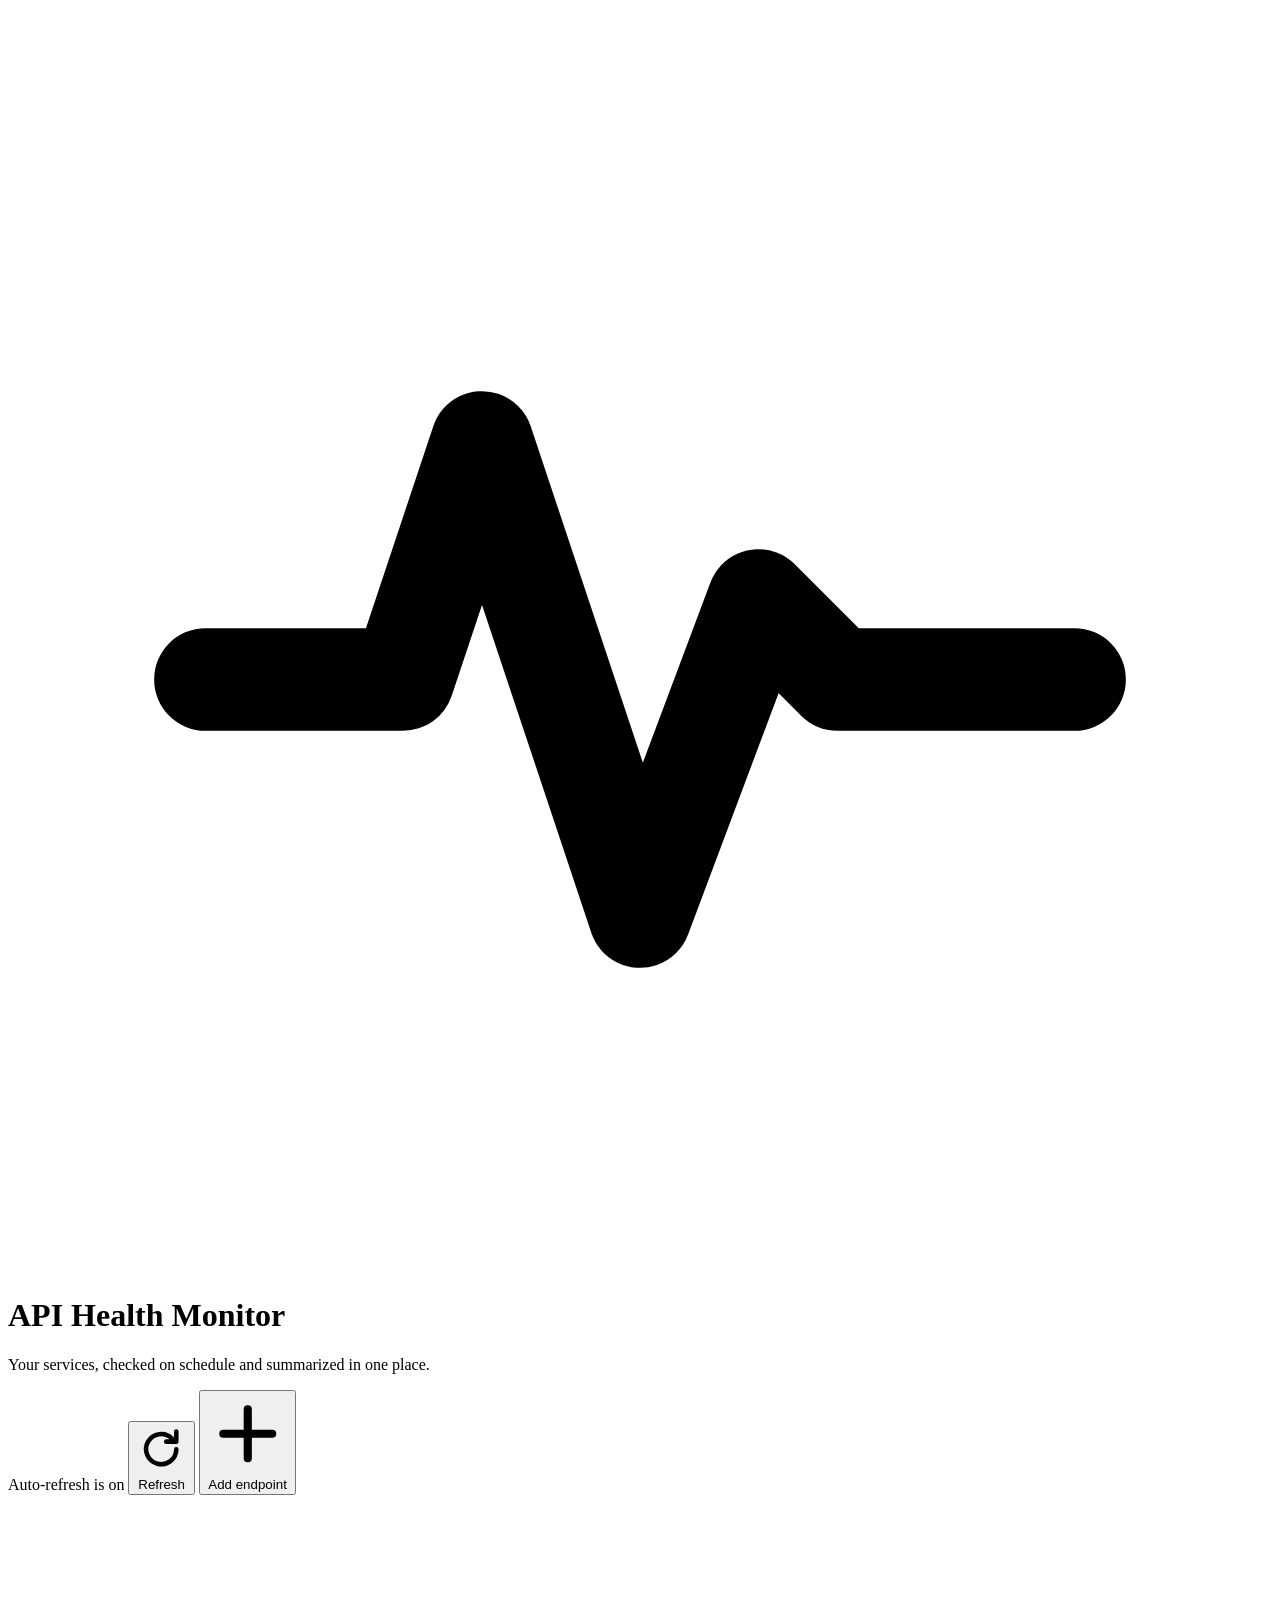
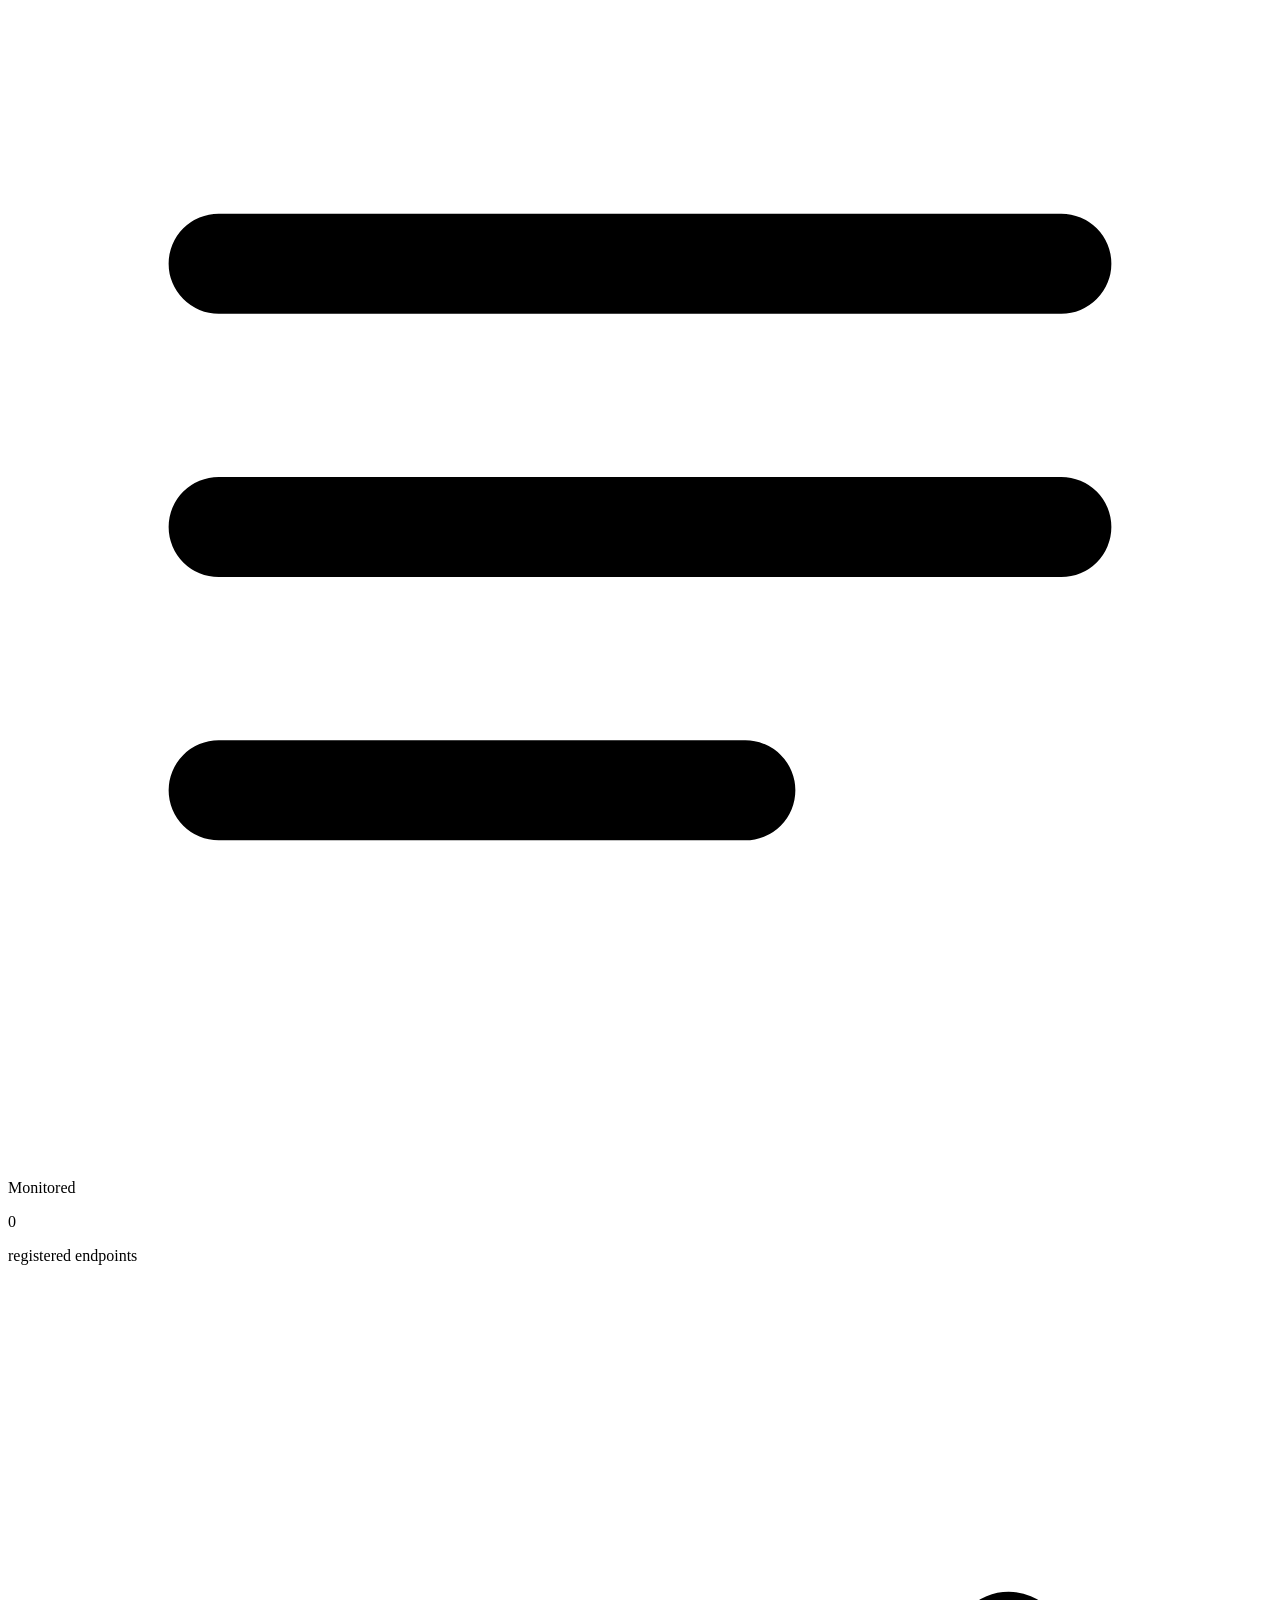
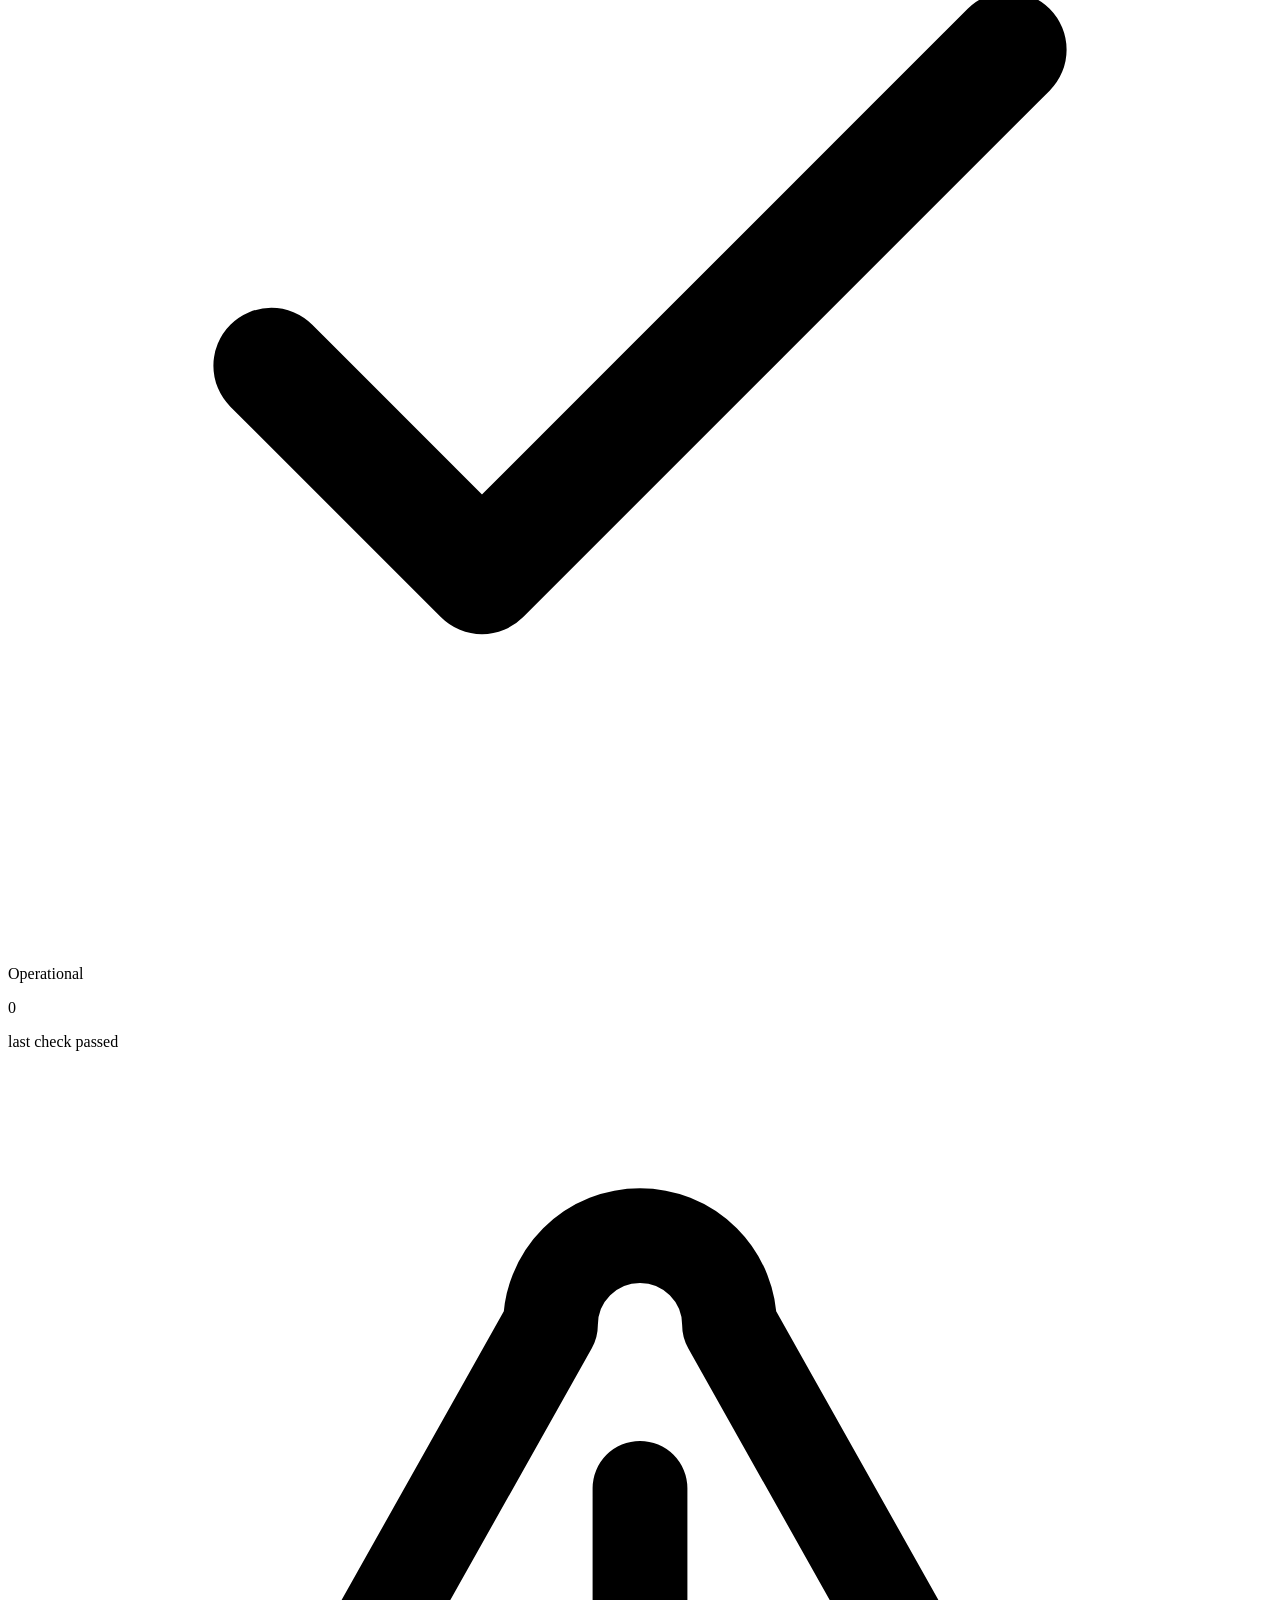
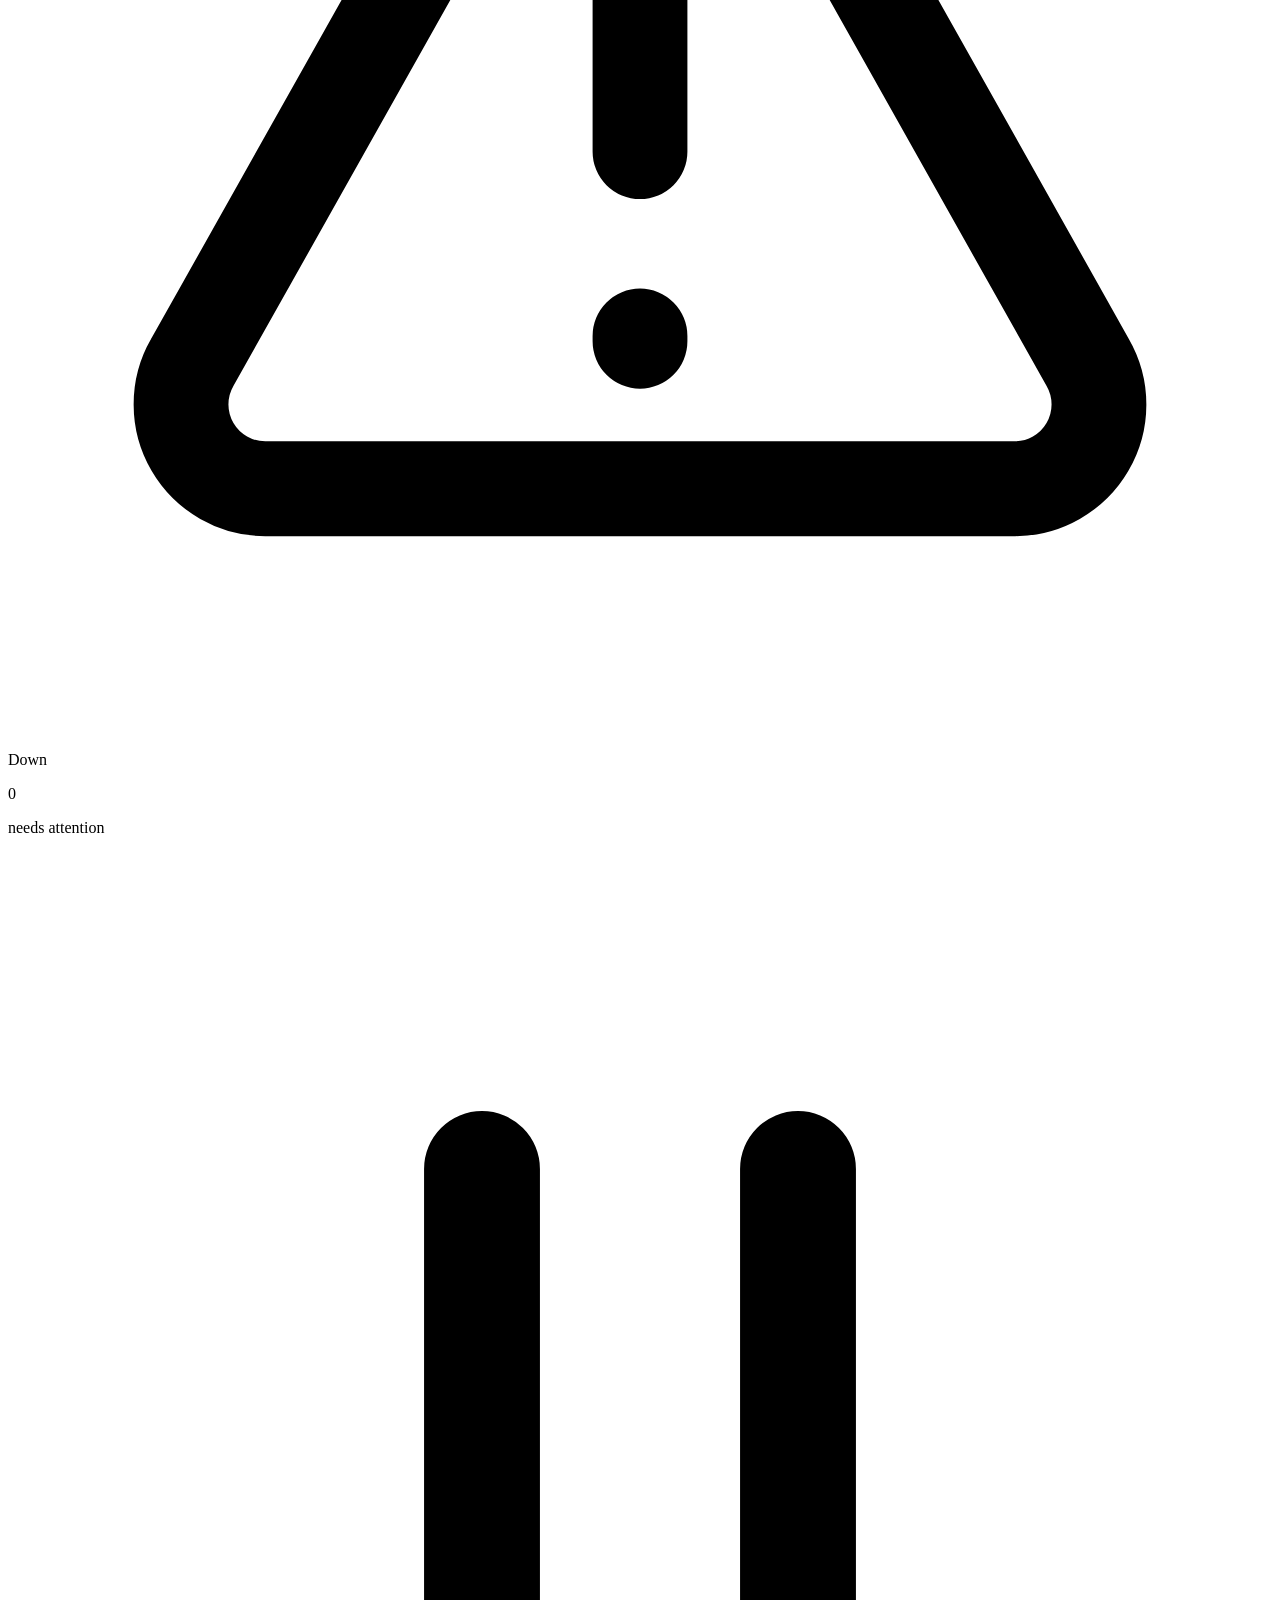
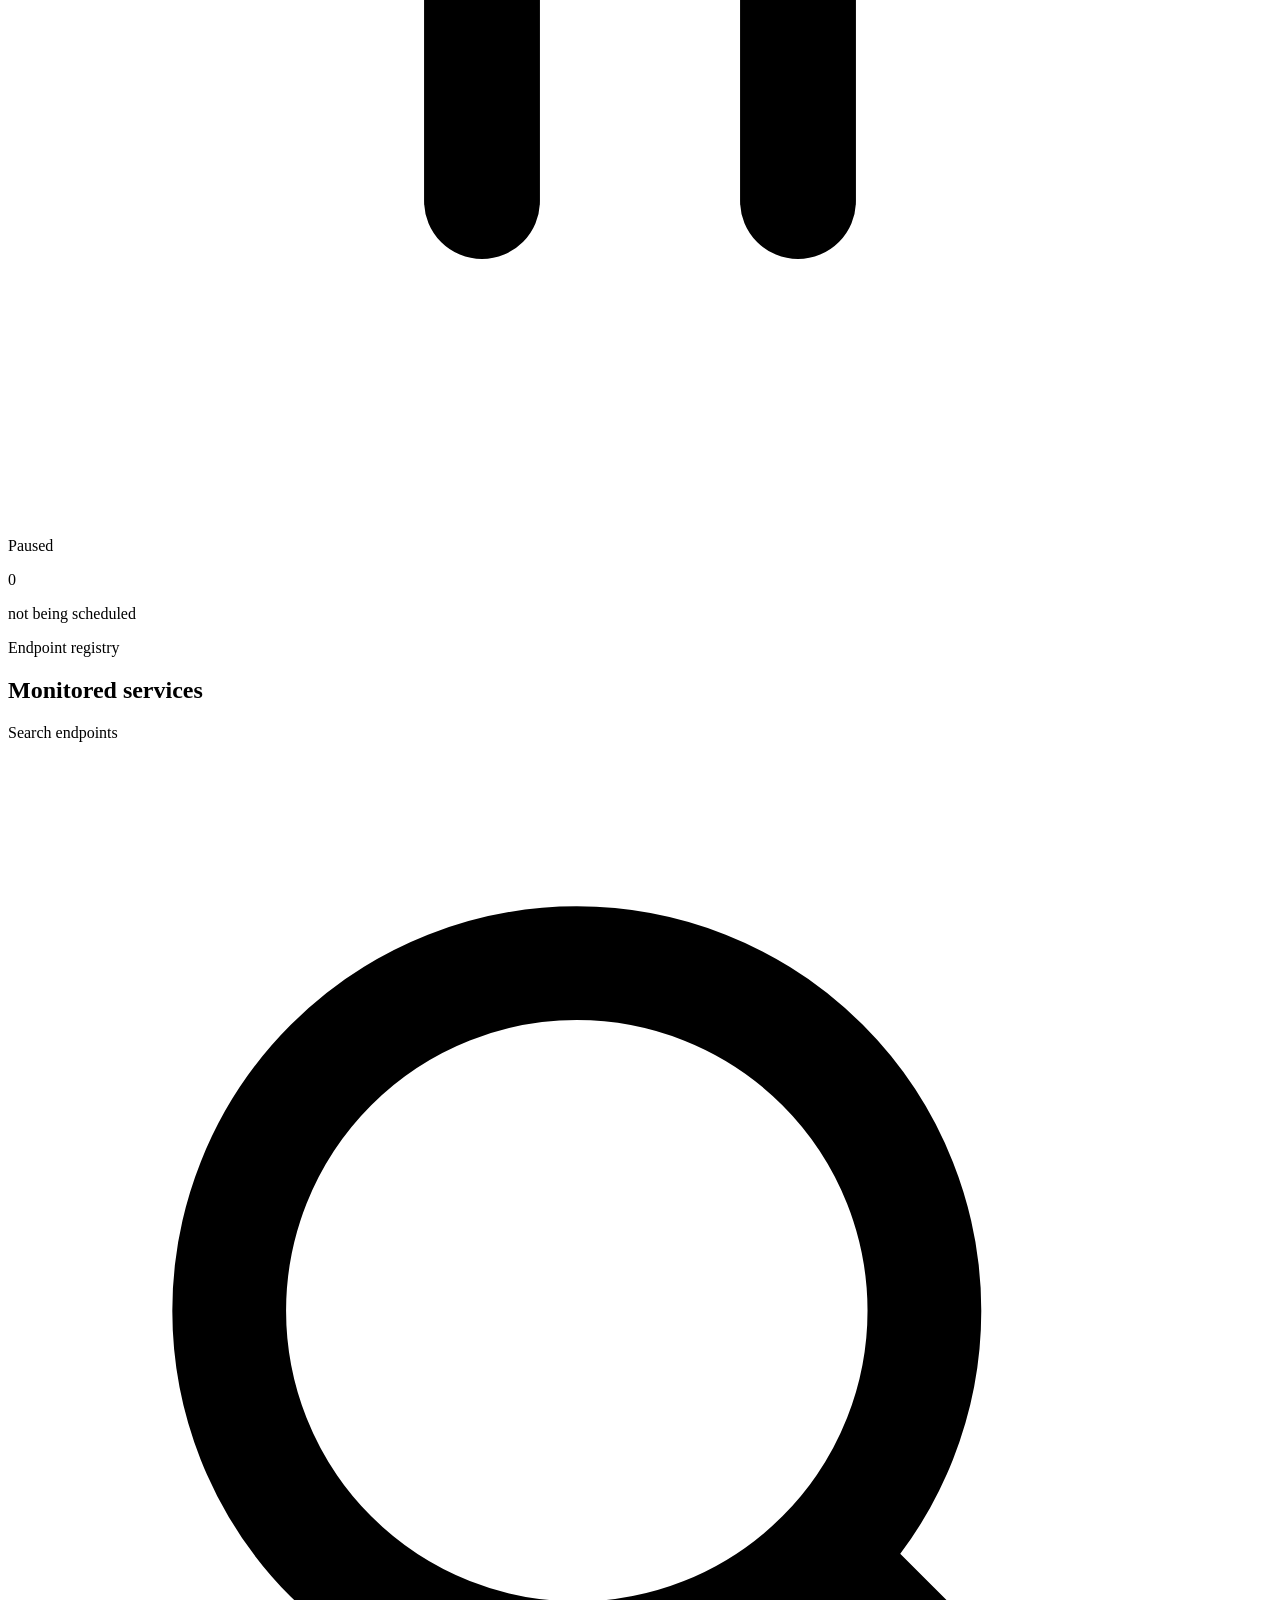
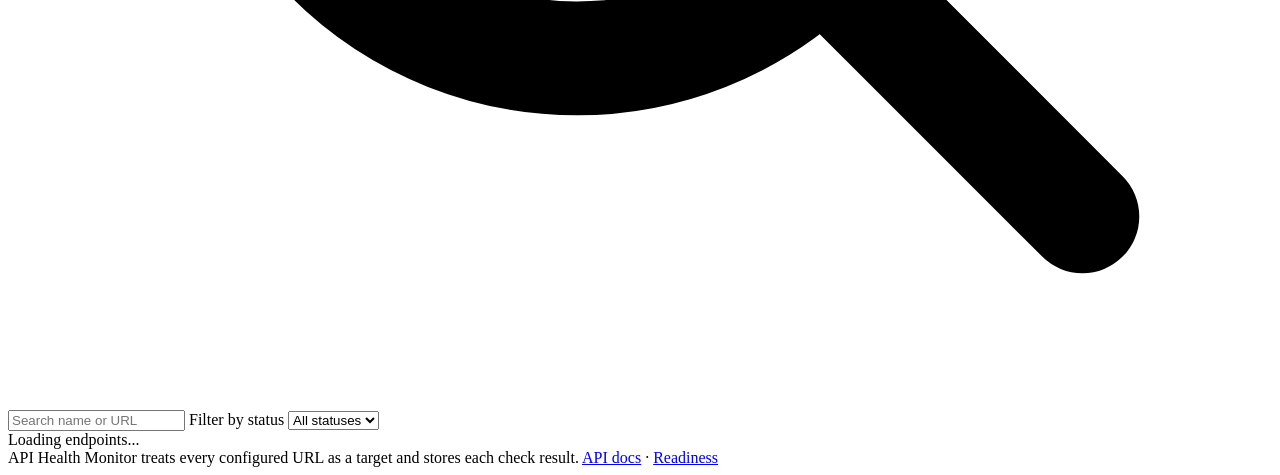
==== backend/api-health-monitor/app/static/index.html @ 79947bc5 "Complete API health monitor dashboard and deployment setup" ====
<!DOCTYPE html>
<html lang="en">
<head>
  <meta charset="utf-8">
  <meta name="viewport" content="width=device-width, initial-scale=1">
  <title>API Health Monitor</title>
  <meta name="description" content="Register HTTP endpoints, run health checks, and watch uptime from one dashboard.">
  <link rel="icon" href="data:image/svg+xml,%3Csvg xmlns='http://www.w3.org/2000/svg' viewBox='0 0 32 32'%3E%3Crect width='32' height='32' rx='8' fill='%232563eb'/%3E%3Cpath d='M5 17h5l2-6 4 12 3-8 2 2h6' fill='none' stroke='white' stroke-width='2.4' stroke-linecap='round' stroke-linejoin='round'/%3E%3C/svg%3E">
  <link rel="stylesheet" href="/static/styles.css">
</head>
<body>
  <div class="app-shell">
    <header class="topbar">
      <div class="brand">
        <div class="brand-mark" aria-hidden="true">
          <svg viewBox="0 0 32 32" role="img">
            <path d="M5 17h5l2-6 4 12 3-8 2 2h6" fill="none" stroke="currentColor" stroke-width="2.6" stroke-linecap="round" stroke-linejoin="round"/>
          </svg>
        </div>
        <div>
          <h1>API Health Monitor</h1>
          <p>Your services, checked on schedule and summarized in one place.</p>
        </div>
      </div>
      <div class="topbar-actions">
        <span class="live-status" id="live-status">
          <span class="live-dot" aria-hidden="true"></span>
          <span id="refresh-label">Auto-refresh is on</span>
        </span>
        <button class="button button-ghost" id="refresh-button" type="button">
          <svg viewBox="0 0 20 20" aria-hidden="true"><path d="M16 10a6 6 0 1 1-1.8-4.3M16 3v4h-4" fill="none" stroke="currentColor" stroke-width="1.8" stroke-linecap="round" stroke-linejoin="round"/></svg>
          Refresh
        </button>
        <button class="button button-primary" id="add-button" type="button">
          <svg viewBox="0 0 20 20" aria-hidden="true"><path d="M10 4v12M4 10h12" fill="none" stroke="currentColor" stroke-width="2" stroke-linecap="round"/></svg>
          Add endpoint
        </button>
      </div>
    </header>

    <main class="content">
      <section class="summary-grid" aria-label="Monitoring summary">
        <article class="summary-card">
          <div class="summary-icon summary-icon-total" aria-hidden="true">
            <svg viewBox="0 0 24 24"><path d="M4 7h16M4 12h16M4 17h10" fill="none" stroke="currentColor" stroke-width="1.9" stroke-linecap="round"/></svg>
          </div>
          <div>
            <p class="summary-label">Monitored</p>
            <p class="summary-value" id="summary-total">0</p>
            <p class="summary-note">registered endpoints</p>
          </div>
        </article>
        <article class="summary-card">
          <div class="summary-icon summary-icon-up" aria-hidden="true">
            <svg viewBox="0 0 24 24"><path d="M5 13l4 4L19 7" fill="none" stroke="currentColor" stroke-width="2.2" stroke-linecap="round" stroke-linejoin="round"/></svg>
          </div>
          <div>
            <p class="summary-label">Operational</p>
            <p class="summary-value" id="summary-up">0</p>
            <p class="summary-note">last check passed</p>
          </div>
        </article>
        <article class="summary-card">
          <div class="summary-icon summary-icon-down" aria-hidden="true">
            <svg viewBox="0 0 24 24"><path d="M12 8v5M12 16.5v.1M10.3 4.9L3.5 17a1.6 1.6 0 0 0 1.4 2.4h14.2a1.6 1.6 0 0 0 1.4-2.4L13.7 4.9a1.6 1.6 0 0 0-3.4 0Z" fill="none" stroke="currentColor" stroke-width="1.8" stroke-linecap="round" stroke-linejoin="round"/></svg>
          </div>
          <div>
            <p class="summary-label">Down</p>
            <p class="summary-value" id="summary-down">0</p>
            <p class="summary-note">needs attention</p>
          </div>
        </article>
        <article class="summary-card">
          <div class="summary-icon summary-icon-paused" aria-hidden="true">
            <svg viewBox="0 0 24 24"><path d="M9 6v12M15 6v12" fill="none" stroke="currentColor" stroke-width="2.2" stroke-linecap="round"/></svg>
          </div>
          <div>
            <p class="summary-label">Paused</p>
            <p class="summary-value" id="summary-paused">0</p>
            <p class="summary-note">not being scheduled</p>
          </div>
        </article>
      </section>

      <section class="panel" aria-labelledby="endpoints-heading">
        <div class="panel-head">
          <div>
            <p class="eyebrow">Endpoint registry</p>
            <h2 id="endpoints-heading">Monitored services</h2>
          </div>
          <div class="toolbar">
            <label class="search-box">
              <span class="visually-hidden">Search endpoints</span>
              <svg viewBox="0 0 20 20" aria-hidden="true"><circle cx="9" cy="9" r="5.5" fill="none" stroke="currentColor" stroke-width="1.8"/><path d="M13.2 13.2L17 17" fill="none" stroke="currentColor" stroke-width="1.8" stroke-linecap="round"/></svg>
              <input type="search" id="search-input" placeholder="Search name or URL">
            </label>
            <label class="filter-box">
              <span class="visually-hidden">Filter by status</span>
              <select id="status-filter">
                <option value="all">All statuses</option>
                <option value="up">Operational</option>
                <option value="down">Down</option>
                <option value="pending">Pending</option>
                <option value="paused">Paused</option>
              </select>
            </label>
          </div>
        </div>

        <div class="banner banner-error" id="error-banner" role="alert" hidden>
          <span id="error-message">Something went wrong.</span>
          <button class="button button-small button-ghost" id="retry-button" type="button">Try again</button>
        </div>

        <div class="loading-state" id="loading-state" aria-live="polite">
          <span class="spinner" aria-hidden="true"></span>
          Loading endpoints...
        </div>

        <div class="endpoint-list" id="endpoint-list" aria-live="polite"></div>

        <div class="empty-state" id="empty-state" hidden>
          <div class="empty-illustration" aria-hidden="true">
            <svg viewBox="0 0 64 64">
              <rect x="9" y="14" width="46" height="36" rx="8" fill="none" stroke="currentColor" stroke-width="2.4"/>
              <path d="M17 35h8l3-7 5 14 4-10 3 3h7" fill="none" stroke="currentColor" stroke-width="2.4" stroke-linecap="round" stroke-linejoin="round"/>
            </svg>
          </div>
          <h3>No endpoints yet</h3>
          <p>Add the first URL you want to watch. The scheduler starts checking it automatically.</p>
          <button class="button button-primary" id="empty-add-button" type="button">Add your first endpoint</button>
        </div>

        <div class="empty-state" id="no-results-state" hidden>
          <h3>No matching endpoints</h3>
          <p>Try a different search or status filter.</p>
        </div>
      </section>
    </main>

    <footer class="footer">
      <span>API Health Monitor treats every configured URL as a target and stores each check result.</span>
      <span class="footer-links">
        <a href="/docs" target="_blank" rel="noreferrer">API docs</a>
        <span aria-hidden="true">·</span>
        <a href="/ready" target="_blank" rel="noreferrer">Readiness</a>
      </span>
    </footer>
  </div>

  <dialog class="modal" id="endpoint-dialog">
    <form id="endpoint-form" novalidate>
      <div class="modal-head">
        <div>
          <p class="eyebrow" id="dialog-eyebrow">New target</p>
          <h2 id="dialog-title">Add endpoint</h2>
        </div>
        <button class="icon-button" type="button" data-close-dialog="endpoint-dialog" aria-label="Close dialog">
          <svg viewBox="0 0 20 20" aria-hidden="true"><path d="M5 5l10 10M15 5L5 15" fill="none" stroke="currentColor" stroke-width="1.8" stroke-linecap="round"/></svg>
        </button>
      </div>

      <div class="form-grid">
        <label class="field field-full">
          <span>Name</span>
          <input name="name" type="text" maxlength="100" required placeholder="Production API">
        </label>
        <label class="field field-full">
          <span>URL</span>
          <input name="url" type="url" required placeholder="https://api.example.com/health">
          <small>http:// and https:// targets are supported.</small>
        </label>
        <label class="field">
          <span>Check every</span>
          <span class="input-with-suffix">
            <input name="interval_seconds" type="number" min="10" max="3600" step="1" value="60" required>
            <span>sec</span>
          </span>
        </label>
        <label class="field">
          <span>Timeout</span>
          <span class="input-with-suffix">
            <input name="timeout_seconds" type="number" min="1" max="60" step="1" value="5" required>
            <span>sec</span>
          </span>
        </label>
        <label class="field">
          <span>Expected status</span>
          <input name="expected_status_code" type="number" min="100" max="599" step="1" value="200" required>
        </label>
        <label class="field checkbox-field">
          <input name="is_active" type="checkbox" checked>
          <span>
            Active
            <small>Run automatic checks</small>
          </span>
        </label>
      </div>

      <p class="form-error" id="form-error" role="alert" hidden></p>

      <div class="modal-actions">
        <button class="button button-ghost" type="button" data-close-dialog="endpoint-dialog">Cancel</button>
        <button class="button button-primary" type="submit" id="save-button">Save endpoint</button>
      </div>
    </form>
  </dialog>

  <dialog class="modal modal-wide" id="history-dialog">
    <div class="modal-head">
      <div>
        <p class="eyebrow">Check history</p>
        <h2 id="history-title">Recent checks</h2>
      </div>
      <button class="icon-button" type="button" data-close-dialog="history-dialog" aria-label="Close dialog">
        <svg viewBox="0 0 20 20" aria-hidden="true"><path d="M5 5l10 10M15 5L5 15" fill="none" stroke="currentColor" stroke-width="1.8" stroke-linecap="round"/></svg>
      </button>
    </div>
    <div class="history-summary" id="history-summary"></div>
    <div class="history-chart" id="history-chart" aria-hidden="true"></div>
    <div class="history-list" id="history-list"></div>
  </dialog>

  <div class="toast" id="toast" role="status" aria-live="polite"></div>

  <script src="/static/app.js" defer></script>
</body>
</html>
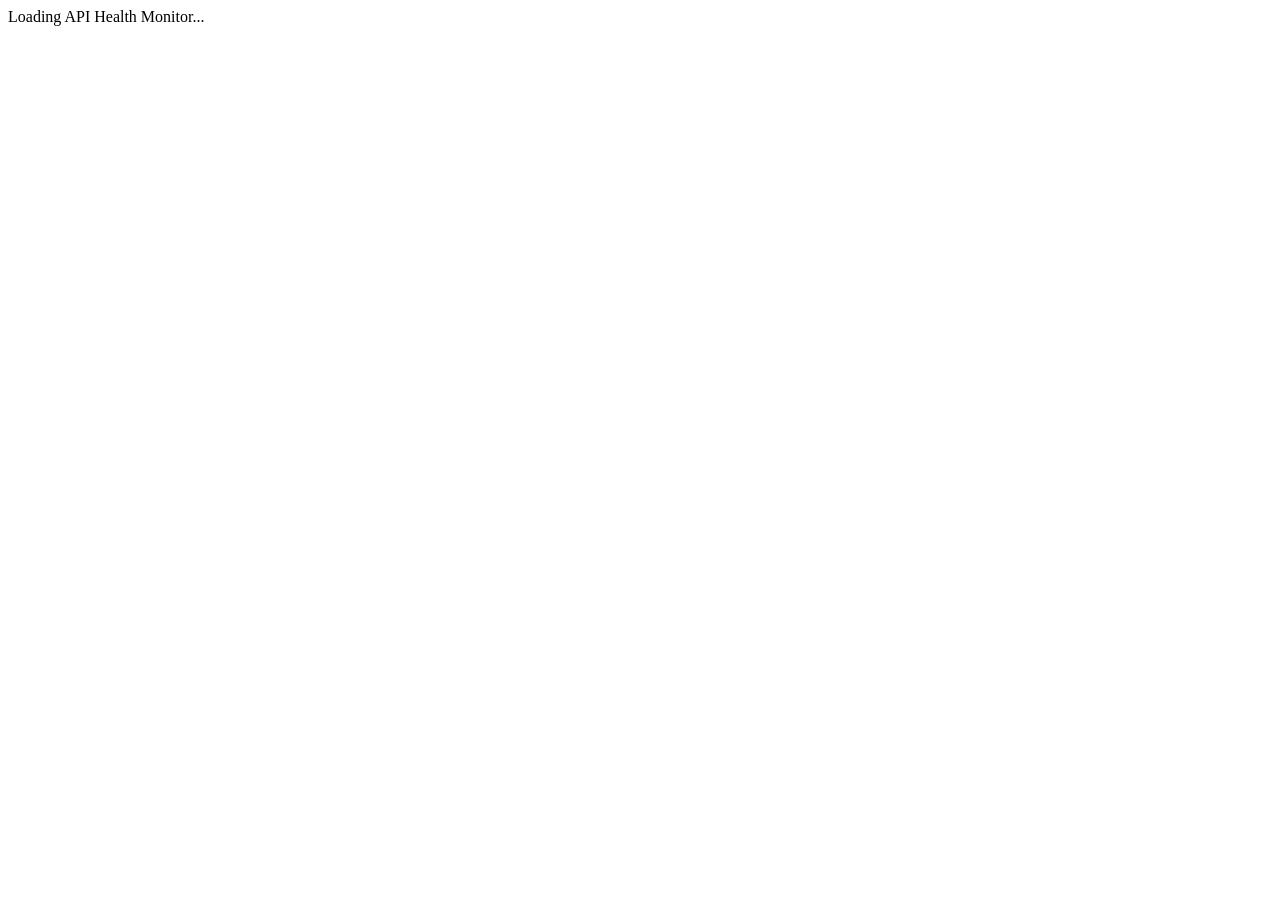
==== commit 4b0afea9: "Add monitor auth, alerts, SSRF protection, and charts" ====
--- a/backend/api-health-monitor/app/static/index.html
+++ b/backend/api-health-monitor/app/static/index.html
@@ -9,7 +9,49 @@
   <link rel="stylesheet" href="/static/styles.css">
 </head>
 <body>
-  <div class="app-shell">
+  <div class="boot-screen" id="boot-screen" aria-live="polite">
+    <span class="spinner" aria-hidden="true"></span>
+    Loading API Health Monitor...
+  </div>
+
+  <section class="auth-screen" id="auth-screen" hidden>
+    <form class="auth-card" id="auth-form" novalidate>
+      <div class="auth-brand">
+        <div class="brand-mark" aria-hidden="true">
+          <svg viewBox="0 0 32 32" role="img">
+            <path d="M5 17h5l2-6 4 12 3-8 2 2h6" fill="none" stroke="currentColor" stroke-width="2.6" stroke-linecap="round" stroke-linejoin="round"/>
+          </svg>
+        </div>
+        <div>
+          <h1>API Health Monitor</h1>
+          <p>Sign in to manage endpoints, alerts and check history.</p>
+        </div>
+      </div>
+
+      <h2 id="auth-title">Sign in</h2>
+      <p class="auth-hint" id="auth-hint">Use the account an administrator created for you.</p>
+
+      <label class="field">
+        <span>Email</span>
+        <input name="email" type="email" autocomplete="username" required placeholder="you@example.com">
+      </label>
+      <label class="field" id="auth-name-field" hidden>
+        <span>Name</span>
+        <input name="name" type="text" maxlength="100" autocomplete="name" placeholder="Your name">
+      </label>
+      <label class="field">
+        <span>Password</span>
+        <input name="password" type="password" minlength="8" autocomplete="current-password" required placeholder="At least 8 characters">
+      </label>
+
+      <p class="form-error" id="auth-error" role="alert" hidden></p>
+
+      <button class="button button-primary auth-submit" id="auth-submit" type="submit">Sign in</button>
+      <button class="auth-switch" id="auth-switch" type="button">Create an account</button>
+    </form>
+  </section>
+
+  <div class="app-shell" id="app-shell" hidden>
     <header class="topbar">
       <div class="brand">
         <div class="brand-mark" aria-hidden="true">
@@ -35,6 +77,8 @@
           <svg viewBox="0 0 20 20" aria-hidden="true"><path d="M10 4v12M4 10h12" fill="none" stroke="currentColor" stroke-width="2" stroke-linecap="round"/></svg>
           Add endpoint
         </button>
+        <span class="user-chip" id="user-chip" hidden></span>
+        <button class="button button-ghost" id="logout-button" type="button" hidden>Sign out</button>
       </div>
     </header>
 
@@ -136,6 +180,40 @@
           <p>Try a different search or status filter.</p>
         </div>
       </section>
+
+      <section class="panel admin-only" id="alerts-panel" aria-labelledby="alerts-heading" hidden>
+        <div class="panel-head">
+          <div>
+            <p class="eyebrow">Notifications</p>
+            <h2 id="alerts-heading">Alert channels</h2>
+          </div>
+          <button class="button button-ghost" id="add-channel-button" type="button">
+            <svg viewBox="0 0 20 20" aria-hidden="true"><path d="M10 4v12M4 10h12" fill="none" stroke="currentColor" stroke-width="2" stroke-linecap="round"/></svg>
+            Add channel
+          </button>
+        </div>
+        <p class="panel-note" id="alerts-note">Email and webhook destinations that receive a message when an endpoint goes down or recovers.</p>
+        <div class="channel-list" id="channel-list"></div>
+        <div class="empty-state empty-compact" id="channel-empty" hidden>
+          <h3>No alert channels yet</h3>
+          <p>Add an email address or webhook URL to be notified about outages.</p>
+        </div>
+      </section>
+
+      <section class="panel admin-only" id="team-panel" aria-labelledby="team-heading" hidden>
+        <div class="panel-head">
+          <div>
+            <p class="eyebrow">Access</p>
+            <h2 id="team-heading">Team</h2>
+          </div>
+          <button class="button button-ghost" id="add-user-button" type="button">
+            <svg viewBox="0 0 20 20" aria-hidden="true"><path d="M10 4v12M4 10h12" fill="none" stroke="currentColor" stroke-width="2" stroke-linecap="round"/></svg>
+            Add user
+          </button>
+        </div>
+        <p class="panel-note">Admins manage endpoints, alerts and accounts. Viewers can only look.</p>
+        <div class="user-list" id="user-list"></div>
+      </section>
     </main>
 
     <footer class="footer">
@@ -195,6 +273,13 @@
             <small>Run automatic checks</small>
           </span>
         </label>
+        <label class="field checkbox-field">
+          <input name="alerts_enabled" type="checkbox" checked>
+          <span>
+            Send alerts
+            <small>Notify channels on down and recovery</small>
+          </span>
+        </label>
       </div>
 
       <p class="form-error" id="form-error" role="alert" hidden></p>
@@ -216,11 +301,121 @@
         <svg viewBox="0 0 20 20" aria-hidden="true"><path d="M5 5l10 10M15 5L5 15" fill="none" stroke="currentColor" stroke-width="1.8" stroke-linecap="round"/></svg>
       </button>
     </div>
+    <div class="stats-toolbar">
+      <div class="range-switch" id="stats-range" role="group" aria-label="Statistics range">
+        <button class="range-button is-active" type="button" data-hours="24">24 hours</button>
+        <button class="range-button" type="button" data-hours="168">7 days</button>
+        <button class="range-button" type="button" data-hours="720">30 days</button>
+      </div>
+    </div>
+    <div class="stats-summary" id="stats-summary"></div>
+    <div class="stats-charts">
+      <div class="stats-chart-block">
+        <p class="stats-chart-label">Uptime by bucket</p>
+        <div class="stats-bars" id="uptime-chart"></div>
+      </div>
+      <div class="stats-chart-block">
+        <p class="stats-chart-label">Average response time</p>
+        <div class="stats-bars" id="response-chart"></div>
+      </div>
+    </div>
+    <div class="incident-list" id="incident-list"></div>
+    <p class="section-label">Recent checks</p>
     <div class="history-summary" id="history-summary"></div>
     <div class="history-chart" id="history-chart" aria-hidden="true"></div>
     <div class="history-list" id="history-list"></div>
   </dialog>
 
+  <dialog class="modal" id="user-dialog">
+    <form id="user-form" novalidate>
+      <div class="modal-head">
+        <div>
+          <p class="eyebrow">Account</p>
+          <h2 id="user-dialog-title">Add user</h2>
+        </div>
+        <button class="icon-button" type="button" data-close-dialog="user-dialog" aria-label="Close dialog">
+          <svg viewBox="0 0 20 20" aria-hidden="true"><path d="M5 5l10 10M15 5L5 15" fill="none" stroke="currentColor" stroke-width="1.8" stroke-linecap="round"/></svg>
+        </button>
+      </div>
+
+      <div class="form-grid">
+        <label class="field field-full">
+          <span>Name</span>
+          <input name="name" type="text" maxlength="100" required placeholder="Alex Doe">
+        </label>
+        <label class="field field-full">
+          <span>Email</span>
+          <input name="email" type="email" required placeholder="alex@example.com">
+        </label>
+        <label class="field">
+          <span>Password</span>
+          <input name="password" type="password" minlength="8" required placeholder="At least 8 characters">
+        </label>
+        <label class="field">
+          <span>Role</span>
+          <select name="role">
+            <option value="viewer">Viewer</option>
+            <option value="admin">Admin</option>
+          </select>
+        </label>
+      </div>
+
+      <p class="form-error" id="user-error" role="alert" hidden></p>
+
+      <div class="modal-actions">
+        <button class="button button-ghost" type="button" data-close-dialog="user-dialog">Cancel</button>
+        <button class="button button-primary" type="submit" id="user-save-button">Add user</button>
+      </div>
+    </form>
+  </dialog>
+
+  <dialog class="modal" id="channel-dialog">
+    <form id="channel-form" novalidate>
+      <div class="modal-head">
+        <div>
+          <p class="eyebrow">Alert destination</p>
+          <h2 id="channel-dialog-title">Add channel</h2>
+        </div>
+        <button class="icon-button" type="button" data-close-dialog="channel-dialog" aria-label="Close dialog">
+          <svg viewBox="0 0 20 20" aria-hidden="true"><path d="M5 5l10 10M15 5L5 15" fill="none" stroke="currentColor" stroke-width="1.8" stroke-linecap="round"/></svg>
+        </button>
+      </div>
+
+      <div class="form-grid">
+        <label class="field field-full">
+          <span>Name</span>
+          <input name="name" type="text" maxlength="100" required placeholder="On-call chat">
+        </label>
+        <label class="field">
+          <span>Type</span>
+          <select name="kind">
+            <option value="webhook">Webhook</option>
+            <option value="email">Email</option>
+          </select>
+        </label>
+        <label class="field checkbox-field">
+          <input name="is_enabled" type="checkbox" checked>
+          <span>
+            Enabled
+            <small>Receive alerts</small>
+          </span>
+        </label>
+        <label class="field field-full">
+          <span>Destination</span>
+          <input name="target" type="text" required placeholder="https://hooks.slack.com/services/...">
+          <small id="channel-target-hint">Slack and Discord webhook URLs work; any URL that accepts JSON is also supported.</small>
+        </label>
+      </div>
+
+      <p class="form-error" id="channel-error" role="alert" hidden></p>
+
+      <div class="modal-actions">
+        <button class="button button-ghost" type="button" data-close-dialog="channel-dialog">Cancel</button>
+        <button class="button button-primary" type="submit" id="channel-save-button">Save channel</button>
+      </div>
+    </form>
+  </dialog>
+
   <div class="toast" id="toast" role="status" aria-live="polite"></div>
 
   <script src="/static/app.js" defer></script>
